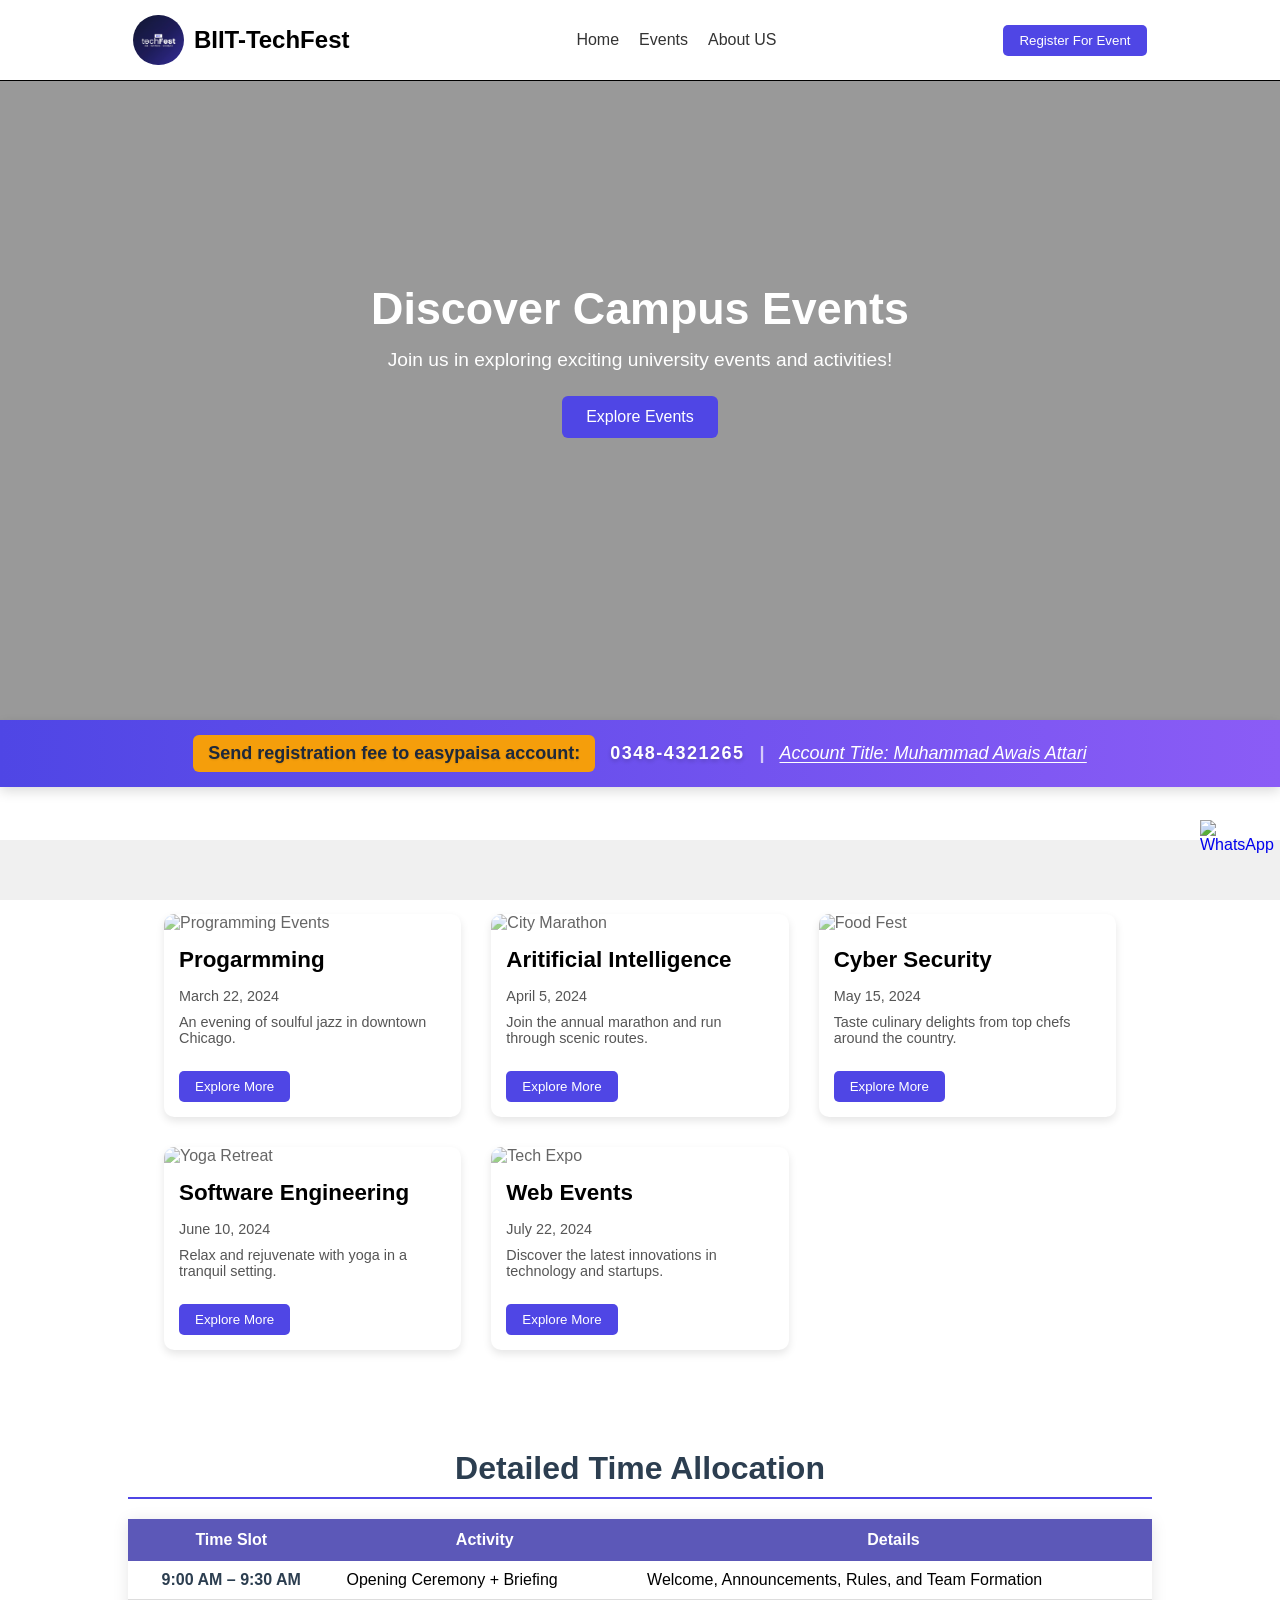
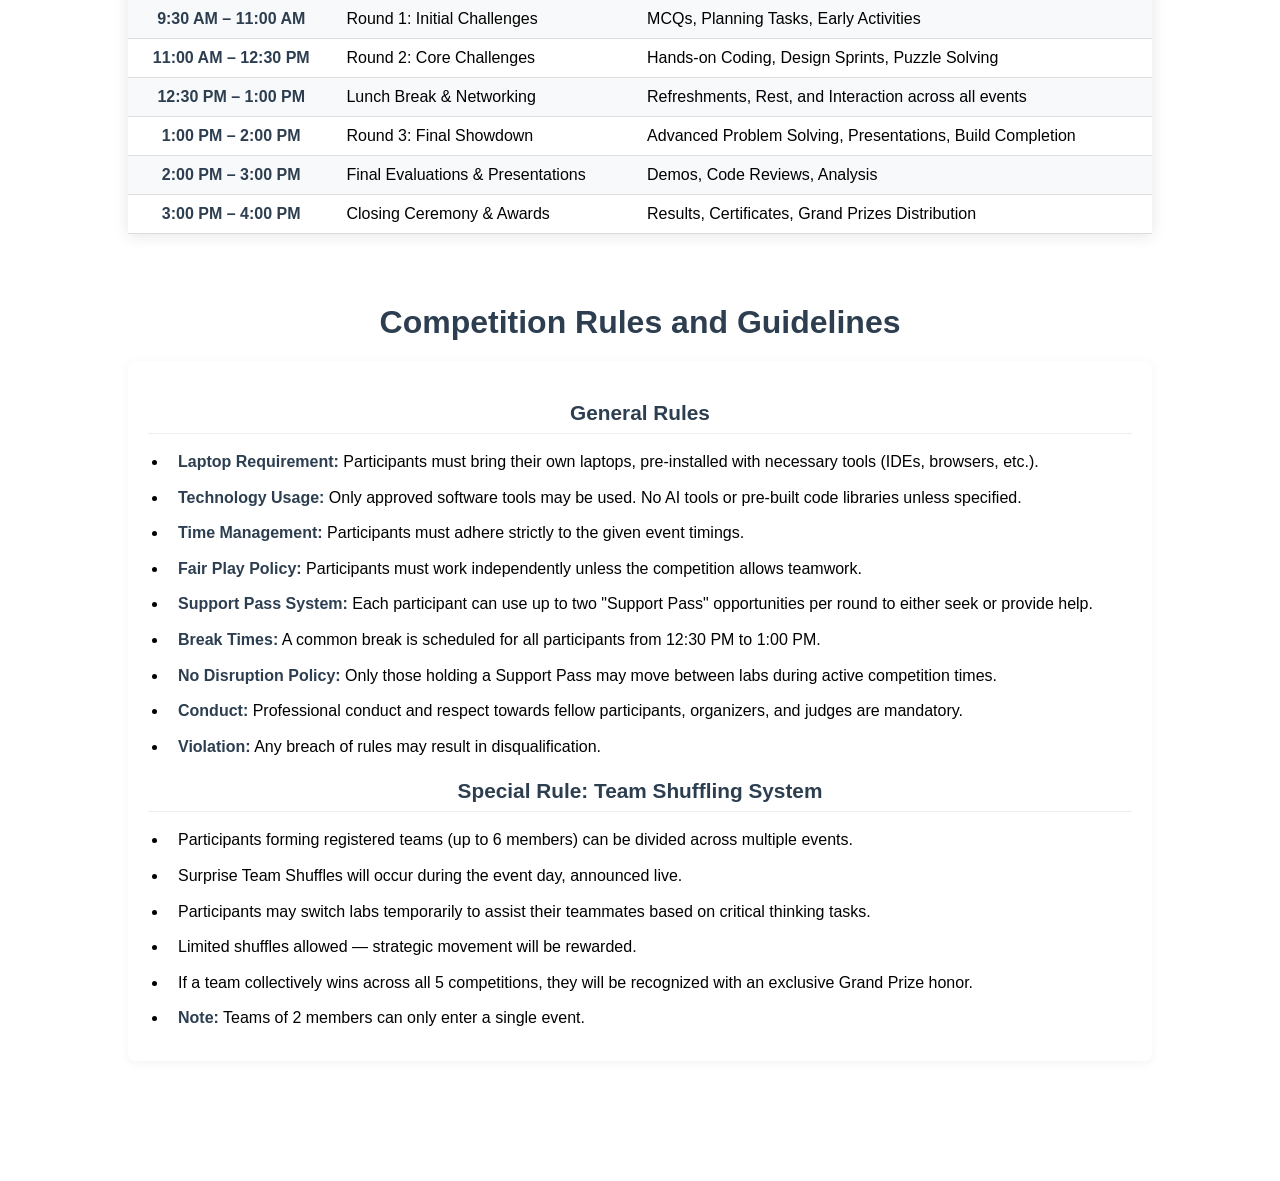
==== index.html @ 1f8e80d4 "Add files via upload" ====
<!DOCTYPE html>
<html lang="en">
<head>
  <meta charset="UTF-8">
  <meta name="viewport" content="width=device-width, initial-scale=1">
  <title>BIIT-TechFest</title>
  <link rel="stylesheet" href="style.css">
  <script src="./script.js"></script>
</head>
<body>
  <div id="header-container"></div>

  <section class="hero">
    <div class="hero-content">
      <h1>Discover Campus Events</h1>
      <p>Join us in exploring exciting university events and activities!</p>
      <!-- <button class="explore-btn">Explore Events</button> -->
      <button class="explore-btn" onclick="window.location.href='event-details.html'">Explore Events</button>
    </div>
  </section>
  
  <div class="payment-banner">
    <div class="payment-content">
        <span class="highlight-text">Send registration fee to easypaisa account:</span>
        <span class="payment-info">0348-4321265</span>
        <span class="divider">|</span>
        <span class="account-title">Account Title: Muhammad Awais Attari</span>
    </div>
</div>
  <section class="upcoming-events">
    <h2>Upcoming Events</h2>
    <div class="events-grid">
      <div onclick="onBtnClick();" class="event-card">
        <img src="../Images/programming.jpg" alt="Programming Events">
        <h3>Progarmming</h3>
        <p>March 22, 2024</p>
        <p>An evening of soulful jazz in downtown Chicago.</p>
        <button onclick="onBtnClick();" class="card-btn">Explore More</button>
      </div>
      <div onclick="onBtnClick();" class="event-card">
        <img src="../Images/Ai.jpg" alt="City Marathon">
        <h3>Aritificial Intelligence</h3>
        <p>April 5, 2024</p>
        <p>Join the annual marathon and run through scenic routes.</p>
        <button onclick="onBtnClick();" class="card-btn">Explore More</button>
      </div>
      <div onclick="onBtnClick();" class="event-card">
        <img src="../Images/cyber.jpeg" alt="Food Fest">
        <h3>Cyber Security</h3>
        <p>May 15, 2024</p>
        <p>Taste culinary delights from top chefs around the country.</p>
        <button onclick="onBtnClick();" class="card-btn">Explore More</button>
      </div>
      <div onclick="onBtnClick();" class="event-card">
        <img src="../Images/SE.jpeg" alt="Yoga Retreat">
        <h3>Software Engineering</h3>
        <p>June 10, 2024</p>
        <p>Relax and rejuvenate with yoga in a tranquil setting.</p>
        <button onclick="onBtnClick();" class="card-btn">Explore More</button>
      </div>
      <div onclick="onBtnClick();" class="event-card">
        <img src="../Images/web.jpeg" alt="Tech Expo">
        <h3>Web Events</h3>
        <p>July 22, 2024</p>
        <p>Discover the latest innovations in technology and startups.</p>
        <button onclick="onBtnClick();" class="card-btn">Explore More</button>
      </div>
    </div>
  </section>

  <section class="slider">
    <div class="slider-container">
      <div class="sliding-text">
        For the first time in BIIT's history, the collaboration of five leading societies has made it possible to organize an extraordinary TechFest! 🚀 Get ready to experience innovation, creativity, and cutting-edge technology like never before. Don’t miss your chance to be part of this historic event — register now and unlock endless opportunities for learning, networking, and growth!
      </div>
    </div>
  </section>
  


  <!-- Layout -->

<!-- Detailed Time Allocation & Collaboration Windows -->

<div class="time-section">


<div class="layout-section">
    <h1>Detailed Time Allocation</h1>
    <table align="center">
        <thead>
            <tr>
                <th>Time Slot</th>
                <th>Activity</th>
                <th>Details</th>
            </tr>
        </thead>
        <tbody>
            <tr>
                <td class="time-slot">9:00 AM – 9:30 AM</td>
                <td>Opening Ceremony + Briefing</td>
                <td>Welcome, Announcements, Rules, and Team Formation</td>
            </tr>
            <tr>
                <td class="time-slot">9:30 AM – 11:00 AM</td>
                <td>Round 1: Initial Challenges</td>
                <td>MCQs, Planning Tasks, Early Activities</td>
            </tr>
            <tr>
                <td class="time-slot">11:00 AM – 12:30 PM</td>
                <td>Round 2: Core Challenges</td>
                <td>Hands-on Coding, Design Sprints, Puzzle Solving</td>
            </tr>
            <tr>
                <td class="time-slot">12:30 PM – 1:00 PM</td>
                <td>Lunch Break & Networking</td>
                <td>Refreshments, Rest, and Interaction across all events</td>
            </tr>
            <tr>
                <td class="time-slot">1:00 PM – 2:00 PM</td>
                <td>Round 3: Final Showdown</td>
                <td>Advanced Problem Solving, Presentations, Build Completion</td>
            </tr>
            <tr>
                <td class="time-slot">2:00 PM – 3:00 PM</td>
                <td>Final Evaluations & Presentations</td>
                <td>Demos, Code Reviews, Analysis</td>
            </tr>
            <tr>
                <td class="time-slot">3:00 PM – 4:00 PM</td>
                <td>Closing Ceremony & Awards</td>
                <td>Results, Certificates, Grand Prizes Distribution</td>
            </tr>
        </tbody>
    </table>
</div>
</div>

<!-- Rules Section -->
<div class="rules-section">
<div class="rules-section">
  <h1>Competition Rules and Guidelines</h1>
  <div class="rules-container">
      <h2>General Rules</h2>
      <ul class="rules-list">
          <li><strong>Laptop Requirement:</strong> Participants must bring their own laptops, pre-installed with necessary tools (IDEs, browsers, etc.).</li>
          <li><strong>Technology Usage:</strong> Only approved software tools may be used. No AI tools or pre-built code libraries unless specified.</li>
          <li><strong>Time Management:</strong> Participants must adhere strictly to the given event timings.</li>
          <li><strong>Fair Play Policy:</strong> Participants must work independently unless the competition allows teamwork.</li>
          <li><strong>Support Pass System:</strong> Each participant can use up to two "Support Pass" opportunities per round to either seek or provide help.</li>
          <li><strong>Break Times:</strong> A common break is scheduled for all participants from 12:30 PM to 1:00 PM.</li>
          <li><strong>No Disruption Policy:</strong> Only those holding a Support Pass may move between labs during active competition times.</li>
          <li><strong>Conduct:</strong> Professional conduct and respect towards fellow participants, organizers, and judges are mandatory.</li>
          <li><strong>Violation:</strong> Any breach of rules may result in disqualification.</li>
      </ul>

      <h2>Special Rule: Team Shuffling System</h2>
      <ul class="rules-list">
          <li>Participants forming registered teams (up to 6 members) can be divided across multiple events.</li>
          <li>Surprise Team Shuffles will occur during the event day, announced live.</li>
          <li>Participants may switch labs temporarily to assist their teammates based on critical thinking tasks.</li>
          <li>Limited shuffles allowed — strategic movement will be rewarded.</li>
          <li>If a team collectively wins across all 5 competitions, they will be recognized with an exclusive Grand Prize honor.</li>
          <li><strong>Note:</strong> Teams of 2 members can only enter a single event.</li>
      </ul>
  </div>
</div>

</body>
</html>
---- style.css ----
/* Basic Reset */
* {
    margin: 0;
    padding: 0;
    box-sizing: border-box;
  }
  
  /* Navbar */
  
  
  /* Hero Section */
  .hero {
    height: 80vh;
    background: url('../Images/BIIT_banner.png') no-repeat center center/cover;
    display: flex;
    justify-content: center;
    align-items: center;
    text-align: center;
    color: white;
    position: relative;
  }
  
  .hero::after {
    content: "";
    position: absolute;
    top: 0; left: 0;
    width: 100%; height: 100%;
    background: rgba(0,0,0,0.4);
    z-index: 1;
  }
  
  .hero-content {
    z-index: 2;
  }
  
  .hero h1 {
    font-size: 2.8rem;
    margin-bottom: 15px;
  }
  
  .hero p {
    font-size: 1.2rem;
    margin-bottom: 25px;
  }
  
  .explore-btn {
    background-color: #4F46E5;
    border: none;
    padding: 12px 24px;
    color: white;
    border-radius: 6px;
    font-size: 1rem;
    cursor: pointer;
  }
  
  /* Upcoming Events */
  .upcoming-events {
    padding: 50px 5%;
    text-align: center;
  }
  
  .upcoming-events h2 {
    font-size: 2rem;
    margin-bottom: 40px;
  }
  
    /* .events-grid {
      padding: 0px 150px;
      display: grid;
      grid-template-columns: repeat(auto-fit, minmax(250px, 1fr));
      gap: 30px;
    } */
  

    .events-grid {
      width: 100%;
      max-width: 1200px; /* Optional: limits grid width */
      margin: auto; /* Center grid */
      display: grid;
      grid-template-columns: repeat(auto-fit, minmax(250px, 1fr));
      gap: 30px;
      padding: 0 100px; /* Normal screen: 100px padding */
    }
  .event-card {
    background: #fff;
    border-radius: 10px;
    overflow: hidden;
    box-shadow: 0 4px 8px rgba(0,0,0,0.1);
    text-align: left;
    transition: all 0.1s ease;
  }

  
  .event-card img {
    width: 100%;
    height: 200px;
    object-fit: cover;
    opacity: 0.6;
    transition: all 0.4s ease;

  }
  
  .event-card:hover img{
    cursor: pointer;
    transform: scale(1.2);
    opacity: 1;
    overflow: hidden;
    
  }
  .event-card h3 {
    font-size: 1.4rem;
    margin: 15px;
  }
  
  .event-card p {
    margin: 0 15px 10px;
    color: #555;
    font-size: 0.9rem;
  }
  
  .card-btn {
    margin: 15px;
    padding: 8px 16px;
    background: #4F46E5;
    border: none;
    color: white;
    border-radius: 5px;
    cursor: pointer;
  }
  
  /* Responsive */
  @media (max-width: 768px) {
    .hero{
      height: 40vh;
    }
    .hero h1 {
      font-size: 1.8rem;
    }
    .hero p {
      font-size: 0.9rem;
    }
  
    .events-grid {
      grid-template-columns: 1fr;
    }
  
    .events-grid {
      grid-template-columns: 1fr; /* one column layout */
      padding: 0 20px; /* <<< fix: smaller padding */
    }
    .layout-section table{
        font-size: 0.5rem;
    }
    .time-section{
      margin-bottom: 0px;
    }
   
  }


.slider-container {
  width: 100%;
  height: 60px;
  overflow: hidden;
  position: fixed; /* make it fixed */
  bottom: 0; /* stick to bottom */
  left: 0;
  background-color: #f0f0f0;
  padding: 20px 0;
  z-index: 9999; /* make sure it stays on top */
  cursor: pointer;
}

.sliding-text {
  position: absolute;
  white-space: nowrap;
  animation: slideLeft 25s linear infinite; /* Reduced animation duration */
  font-size: 1.3vw; /* responsive font size */
  color: #333;
  font-weight: bold;
  text-align: center;
  left: 100%; /* Start off-screen to the right */
  transform: translateX(0%); /* Reset initial translation */
}

.slider-container:hover .sliding-text {

  animation-play-state: paused; /* Pause the animation on hover */
}
@keyframes slideLeft {
  0% {
      transform: translateX(0%); /* Start from the right edge */
  }
  100% {
      transform: translateX(-150%); /* Move twice the width to ensure it's fully off-screen to the left */
  }
}

.slider-container::after,
.slider-container::before {
  content: '';
  position: absolute;
  top: 0;
  width: 100px;
  height: 100%;
  z-index: 1;
}
.slider{
  margin-top: 50px;
}
.slider-container::after {
  right: 0;
  background: linear-gradient(to right, rgba(240,240,240,0), rgba(240,240,240,1));
}

.slider-container::before {
  left: 0;
  background: linear-gradient(to left, rgba(240,240,240,0), rgba(240,240,240,1));
}
/* Fine-tune for smaller screens */
@media (max-width: 600px) {
 
    .sliding-text {
        font-size: 4vw;
        animation-duration: 40s;
    }
  
}




/* details */
.time-section{
  width: 100%;
  display: flex;
  align-items: center;
  justify-content: center;
  margin-bottom: 50px;
}

.layout-section{
  width: 80%;
}
.layout-section h1, h2 {
  color: #2c3e50;
  text-align: center;
  margin-bottom: 20px;
}

.layout-section h1 {
  border-bottom: 2px solid #3498db;
  border-bottom: 2px solid #4F46E5;
  padding-bottom: 10px;
}

.layout-section table {
  width: 100%;
  border-collapse: collapse;
  margin: 20px 0;
  box-shadow: 0 2px 15px rgba(0,0,0,0.1);
}


.layout-section th {
  background-color: #3498db;
  background-color: #5c58b8;
  color: white;
  padding: 12px;
  text-align: center;
}

.layout-section td {
  padding: 10px 12px;
  border-bottom: 1px solid #ddd;
  text-align: left;
}
.layout-section td:nth-child(1) {
  text-align: center;
}

.layout-section tr:nth-child(even) {
  background-color: #f8f9fa;
}

.layout-section tr:hover {
  background-color: #e9f7fe;
}

.layout-section .time-slot {
  font-weight: bold;
  color: #2c3e50;
}

.layout-section .event-name {
  color: #2980b9;
  font-weight: 600;
}

.layout-section .section {
  margin-bottom: 40px;
}

/* Rules */
.rules-section{
  width: 100%;
  display: flex;
  align-items: center;
  justify-content: center;
  flex-direction: column;
  margin-bottom: 50px;
}
.rules-container {
  width: 80%;
  /* background-color: #f8f9fa; */
  border-radius: 8px;
  padding: 20px;
  margin: 20px 0;
  box-shadow: 0 2px 10px rgba(0,0,0,0.05);
}

.rules-list {
  padding-left: 20px;
  line-height: 1.6;
}

.rules-list li {
  margin-bottom: 10px;
  padding-left: 10px;
}

.rules-list strong {
  color: #2c3e50;
}
.rules-section h1{
  text-align: center;
  color: #2c3e50;
}
.rules-section h2 {
  /* color: #3498db; */
  margin: 20px 0 15px;
  font-size: 1.3em;
  border-bottom: 1px solid #eee;
  padding-bottom: 8px;
}

/* Payment */

.payment-banner {
  top: 10%;
  width: 100%;
  background: linear-gradient(90deg, #4F46E5, #8B5CF6, #4F46E5);
  background-size: 200% auto;
  color: white;
  padding: 15px 0;
  text-align: center;
  font-size: 18px;
  font-weight: 500;
  z-index: 1000;
  box-shadow: 0 4px 12px rgba(0,0,0,0.15);
  animation: gradientFlow 3s ease infinite, pulseShadow 2s ease infinite alternate;
}

.payment-content {
  display: inline-flex;
  align-items: center;
  gap: 15px;
  animation: bounce 1s ease infinite alternate;
}

.highlight-text {
  background-color: #F59E0B;
  color: #1E293B;
  padding: 8px 15px;
  border-radius: 6px;
  font-weight: 700;
  animation: pulse 1.5s ease infinite alternate;
  text-shadow: 0 1px 2px rgba(0,0,0,0.1);
}

.payment-info {
  font-weight: 800;
  letter-spacing: 1.5px;
  animation: shake 0.5s ease infinite alternate;
  text-shadow: 0 2px 4px rgba(0,0,0,0.2);
}

.divider {
  opacity: 0.7;
  font-weight: bold;
}

.account-title {
  font-style: italic;
  text-decoration: underline;
  text-underline-offset: 3px;
}

/* Animations */
@keyframes pulse {
  0% { transform: scale(1); }
  100% { transform: scale(1.05); box-shadow: 0 0 15px #F59E0B; }
}

@keyframes shake {
  0% { transform: translateX(0); }
  100% { transform: translateX(3px); }
}

@keyframes gradientFlow {
  0% { background-position: 0% center; }
  50% { background-position: 100% center; }
  100% { background-position: 0% center; }
}

@keyframes pulseShadow {
  0% { box-shadow: 0 4px 12px rgba(0,0,0,0.15); }
  100% { box-shadow: 0 4px 20px rgba(79, 70, 229, 0.4); }
}

@keyframes bounce {
  0% { transform: translateY(0); }
  100% { transform: translateY(-3px); }
}

@media (max-width: 768px) {
  .payment-banner {
      padding: 12px 0;
      font-size: 16px;
  }
  
  .payment-content {
      flex-direction: column;
      gap: 8px;
      animation: none;
  }
  
  .divider {
      display: none;
  }
  
  .highlight-text {
      padding: 6px 12px;
  }
}
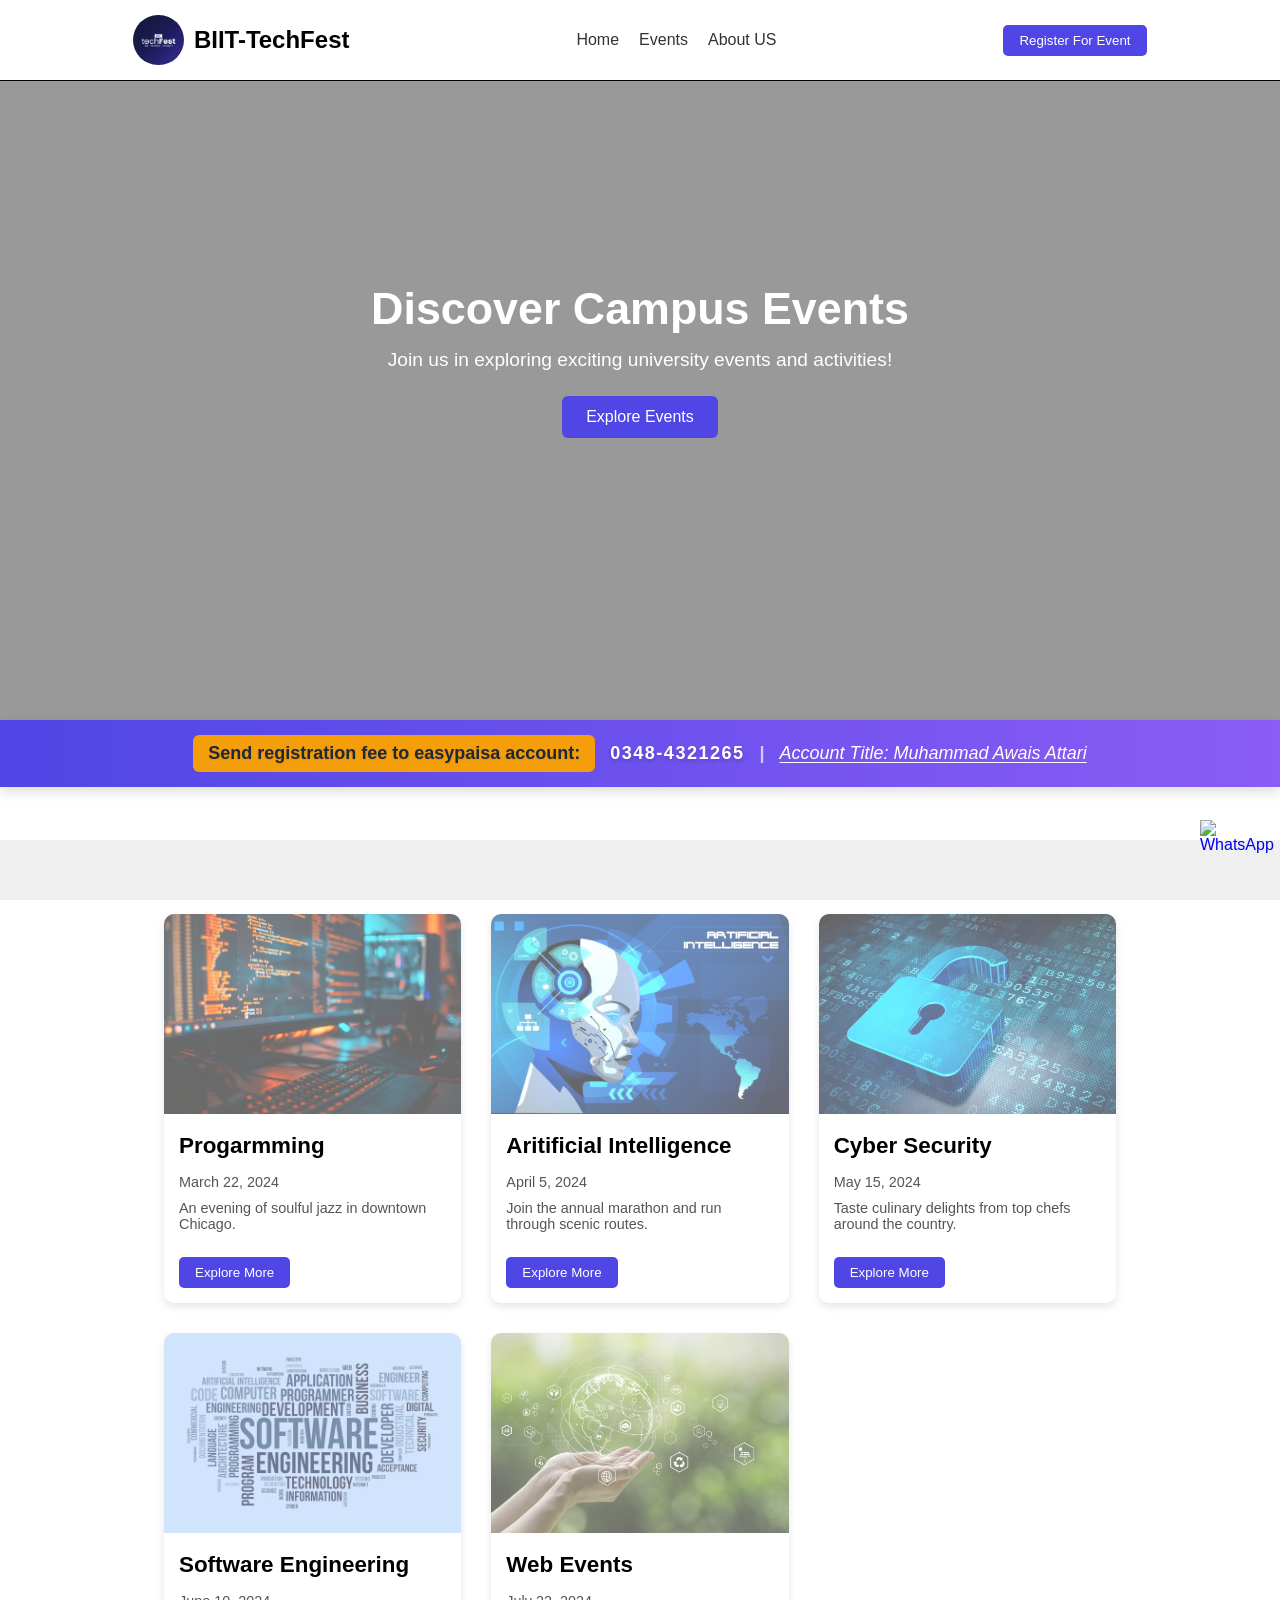
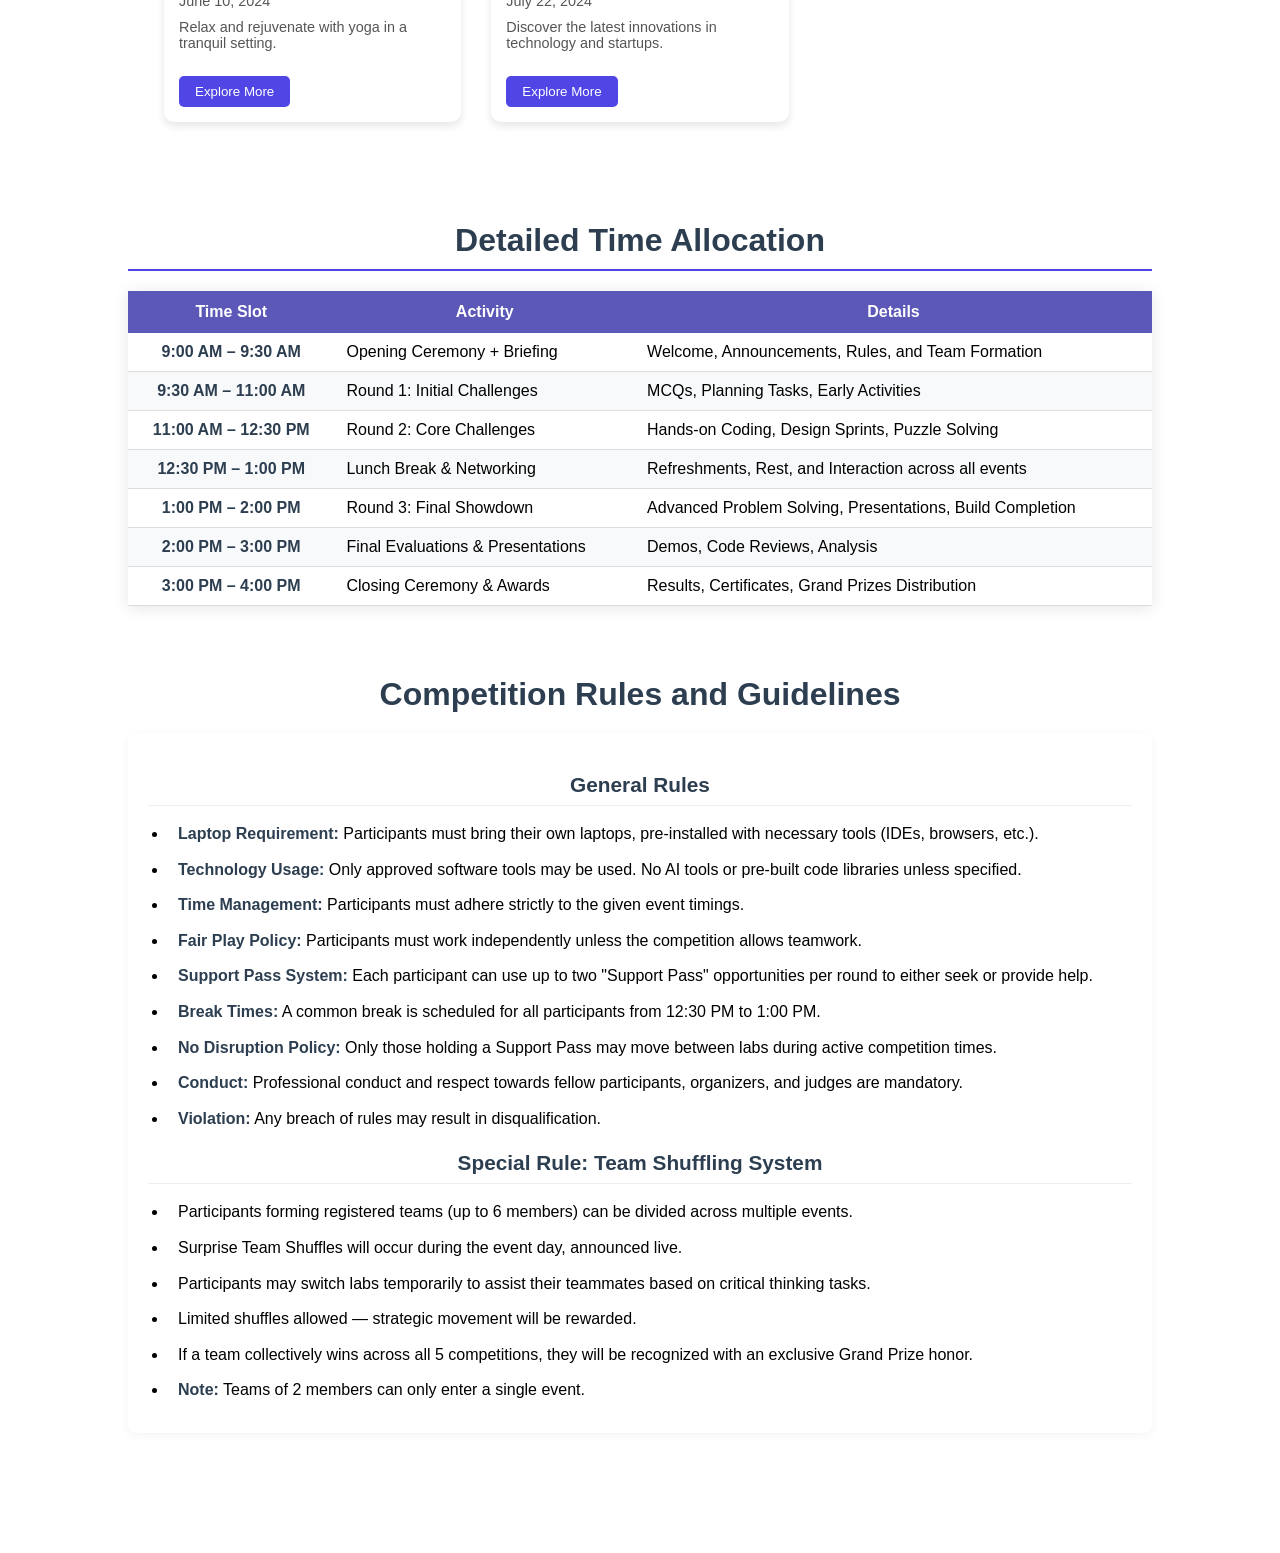
==== commit ccd6ab57: "index.html" ====
--- a/index.html
+++ b/index.html
@@ -31,35 +31,35 @@
     <h2>Upcoming Events</h2>
     <div class="events-grid">
       <div onclick="onBtnClick();" class="event-card">
-        <img src="../Images/programming.jpg" alt="Programming Events">
+        <img src="programming.jpg" alt="Programming Events">
         <h3>Progarmming</h3>
         <p>March 22, 2024</p>
         <p>An evening of soulful jazz in downtown Chicago.</p>
         <button onclick="onBtnClick();" class="card-btn">Explore More</button>
       </div>
       <div onclick="onBtnClick();" class="event-card">
-        <img src="../Images/Ai.jpg" alt="City Marathon">
+        <img src="Ai.jpg" alt="City Marathon">
         <h3>Aritificial Intelligence</h3>
         <p>April 5, 2024</p>
         <p>Join the annual marathon and run through scenic routes.</p>
         <button onclick="onBtnClick();" class="card-btn">Explore More</button>
       </div>
       <div onclick="onBtnClick();" class="event-card">
-        <img src="../Images/cyber.jpeg" alt="Food Fest">
+        <img src="cyber.jpeg" alt="Food Fest">
         <h3>Cyber Security</h3>
         <p>May 15, 2024</p>
         <p>Taste culinary delights from top chefs around the country.</p>
         <button onclick="onBtnClick();" class="card-btn">Explore More</button>
       </div>
       <div onclick="onBtnClick();" class="event-card">
-        <img src="../Images/SE.jpeg" alt="Yoga Retreat">
+        <img src="SE.jpeg" alt="Yoga Retreat">
         <h3>Software Engineering</h3>
         <p>June 10, 2024</p>
         <p>Relax and rejuvenate with yoga in a tranquil setting.</p>
         <button onclick="onBtnClick();" class="card-btn">Explore More</button>
       </div>
       <div onclick="onBtnClick();" class="event-card">
-        <img src="../Images/web.jpeg" alt="Tech Expo">
+        <img src="web.jpeg" alt="Tech Expo">
         <h3>Web Events</h3>
         <p>July 22, 2024</p>
         <p>Discover the latest innovations in technology and startups.</p>
@@ -167,4 +167,4 @@
 </div>
 
 </body>
-</html>+</html>
